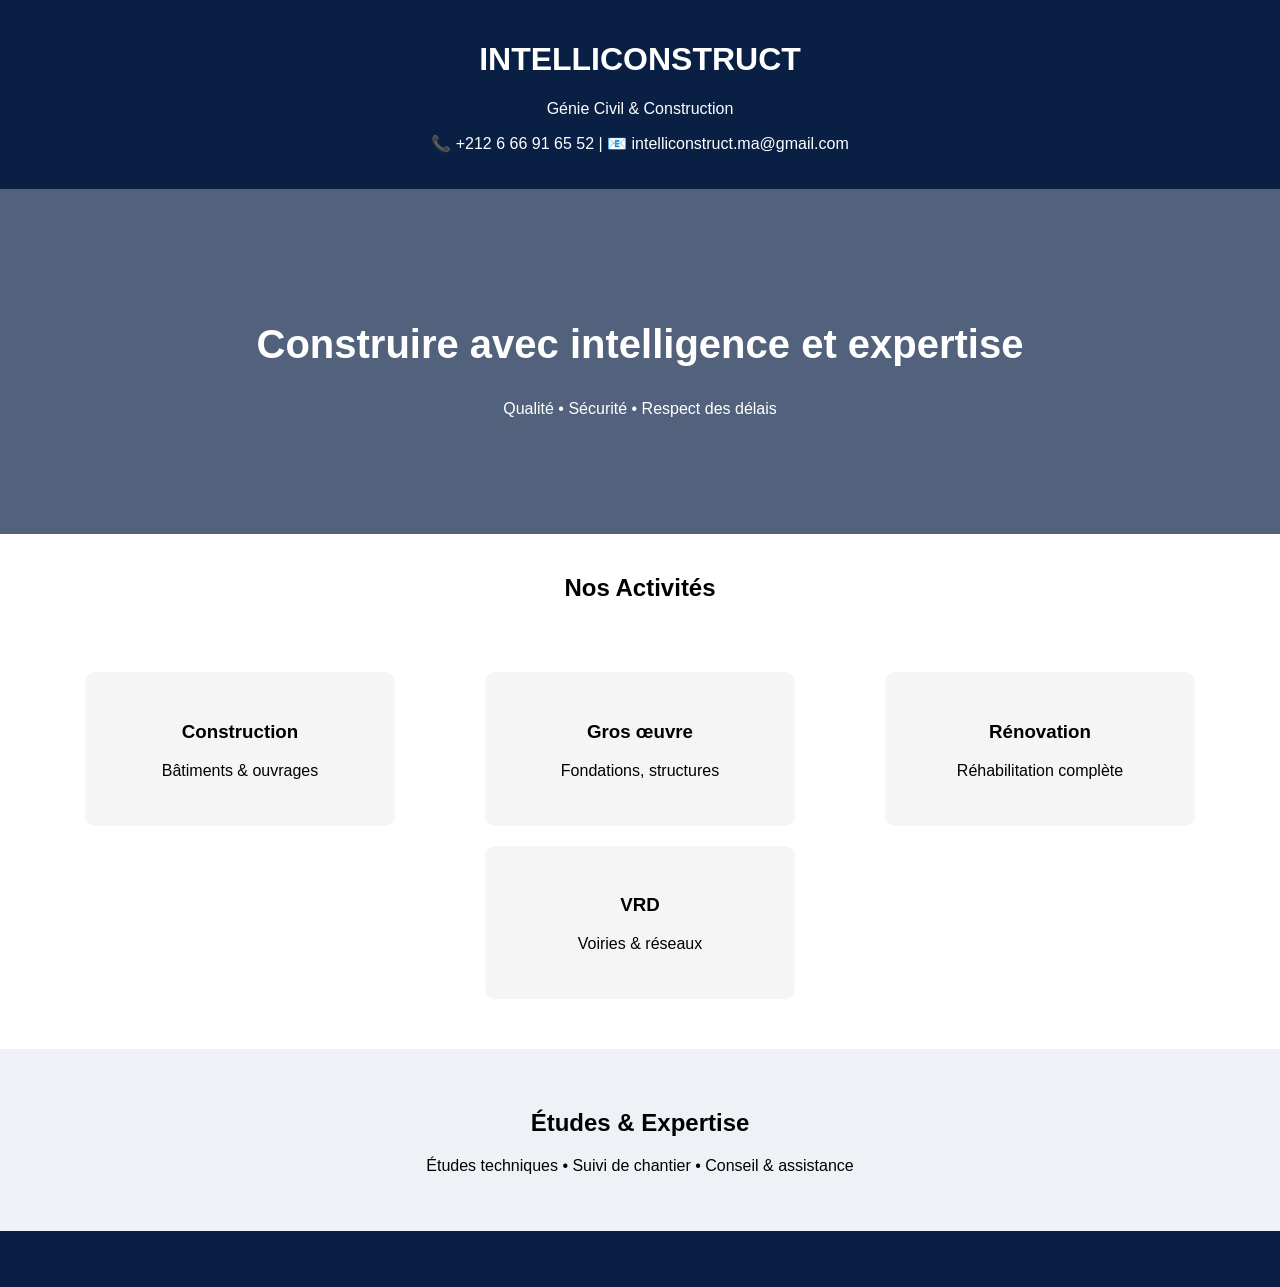
==== index.html @ 252be504 "Fix HTML formatting and structure" ====
<!DOCTYPE html>
<html lang="fr">
<head>
<meta charset="UTF-8">
<title>INTELLICONSTRUCT</title>

<style>
body {
  margin: 0;
  font-family: Arial, sans-serif;
}

/* HEADER */
header {
  background: #0a1f44;
  color: white;
  padding: 20px;
  text-align: center;
}

/* HERO */
.hero {
  background: linear-gradient(rgba(10,31,68,0.7), rgba(10,31,68,0.7)),
  url('https://images.unsplash.com/photo-1503387762-592deb58ef4e');
  background-size: cover;
  color: white;
  text-align: center;
  padding: 100px 20px;
}

.hero h2 {
  font-size: 40px;
}

/* ACTIVITES */
.section-title {
  text-align: center;
  margin-top: 40px;
}

.container {
  display: flex;
  justify-content: space-around;
  flex-wrap: wrap;
  padding: 40px;
}

.card {
  width: 250px;
  background: #f5f5f5;
  padding: 30px;
  margin: 10px;
  text-align: center;
  border-radius: 10px;
  transition: 0.3s;
  cursor: pointer;
}

.card:hover {
  background: #0a1f44;
  color: white;
  transform: translateY(-5px);
}

/* EXPERTISE */
.expertise {
  background: #eef2f7;
  padding: 40px;
  text-align: center;
}

/* FOOTER */
footer {
  background: #0a1f44;
  color: white;
  text-align: center;
  padding: 20px;
}
</style>

</head>

<body>

<header>
  <h1>INTELLICONSTRUCT</h1>
  <p>Génie Civil & Construction</p>
  <p>📞 +212 6 66 91 65 52 | 📧 intelliconstruct.ma@gmail.com</p>
</header>

<div class="hero">
  <h2>Construire avec intelligence et expertise</h2>
  <p>Qualité • Sécurité • Respect des délais</p>
</div>

<h2 class="section-title">Nos Activités</h2>

<div class="container">

  <div class="card" onclick="location.href='construction.html'">
    <h3>Construction</h3>
    <p>Bâtiments & ouvrages</p>
  </div>

  <div class="card" onclick="location.href='gros-oeuvre.html'">
    <h3>Gros œuvre</h3>
    <p>Fondations, structures</p>
  </div>

  <div class="card" onclick="location.href='renovation.html'">
    <h3>Rénovation</h3>
    <p>Réhabilitation complète</p>
  </div>

  <div class="card" onclick="location.href='vrd.html'">
    <h3>VRD</h3>
    <p>Voiries & réseaux</p>
  </div>

</div>

<div class="expertise">
  <h2>Études & Expertise</h2>
  <p>Études techniques • Suivi de chantier • Conseil & assistance</p>
</div>

<footer>
  <p></p>
</footer>

</body>
</html>
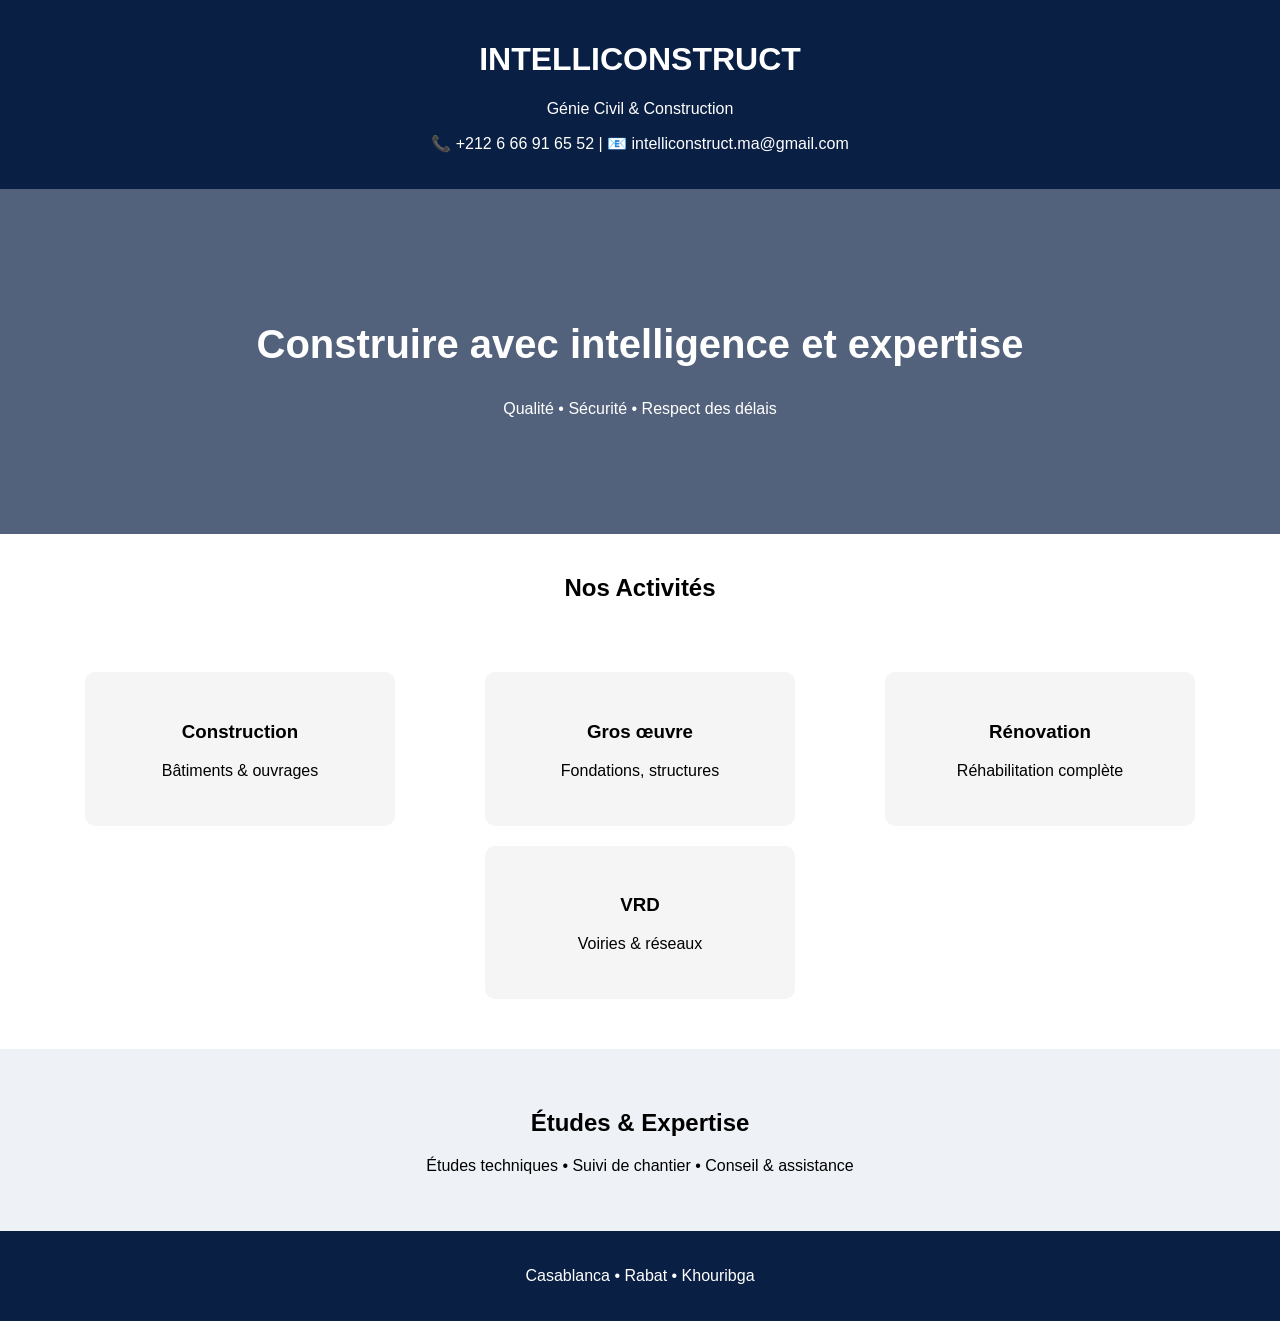
==== commit 6be6d162: "Update index.html" ====
--- a/index.html
+++ b/index.html
@@ -62,6 +62,25 @@
   transform: translateY(-5px);
 }
 
+/* DETAILS */
+#details {
+  display: none;
+  padding: 40px;
+}
+
+.back {
+  cursor: pointer;
+  color: blue;
+  margin-bottom: 20px;
+}
+
+/* IMAGES */
+img {
+  width: 300px;
+  margin-top: 10px;
+  border-radius: 10px;
+}
+
 /* EXPERTISE */
 .expertise {
   background: #eef2f7;
@@ -95,29 +114,32 @@
 
 <h2 class="section-title">Nos Activités</h2>
 
-<div class="container">
-
-  <div class="card" onclick="location.href='construction.html'">
+<div id="main" class="container">
+
+  <div class="card" onclick="openSection('construction')">
     <h3>Construction</h3>
     <p>Bâtiments & ouvrages</p>
   </div>
 
-  <div class="card" onclick="location.href='gros-oeuvre.html'">
+  <div class="card" onclick="openSection('gros')">
     <h3>Gros œuvre</h3>
     <p>Fondations, structures</p>
   </div>
 
-  <div class="card" onclick="location.href='renovation.html'">
+  <div class="card" onclick="openSection('renovation')">
     <h3>Rénovation</h3>
     <p>Réhabilitation complète</p>
   </div>
 
-  <div class="card" onclick="location.href='vrd.html'">
+  <div class="card" onclick="openSection('vrd')">
     <h3>VRD</h3>
     <p>Voiries & réseaux</p>
   </div>
 
 </div>
+
+<!-- ZONE DETAIL -->
+<div id="details"></div>
 
 <div class="expertise">
   <h2>Études & Expertise</h2>
@@ -125,8 +147,99 @@
 </div>
 
 <footer>
-  <p></p>
+  <p>Casablanca • Rabat • Khouribga</p>
 </footer>
+
+<script>
+
+function openSection(section) {
+
+  document.getElementById("main").style.display = "none";
+  const details = document.getElementById("details");
+  details.style.display = "block";
+
+  if(section === "construction") {
+    details.innerHTML = `
+      <div class="back" onclick="goBack()">⬅ Retour</div>
+      <h2>Construction</h2>
+
+      <h3 onclick="toggle('batiment')">Bâtiments</h3>
+      <div id="batiment" style="display:none;">
+        <p>Construction d'immeubles et villas.</p>
+        <img src="images/batiment.jpg">
+      </div>
+
+      <h3 onclick="toggle('industriel')">Ouvrages industriels</h3>
+      <div id="industriel" style="display:none;">
+        <p>Hangars, usines, plateformes.</p>
+        <img src="images/industriel.jpg">
+      </div>
+    `;
+  }
+
+  if(section === "gros") {
+    details.innerHTML = `
+      <div class="back" onclick="goBack()">⬅ Retour</div>
+      <h2>Gros œuvre</h2>
+
+      <h3 onclick="toggle('fondations')">Fondations</h3>
+      <div id="fondations" style="display:none;">
+        <p>Semelles, radiers, pieux.</p>
+        <img src="images/fondation.jpg">
+      </div>
+
+      <h3 onclick="toggle('structure')">Structure</h3>
+      <div id="structure" style="display:none;">
+        <p>Béton armé, charpente.</p>
+        <img src="images/structure.jpg">
+      </div>
+    `;
+  }
+
+  if(section === "renovation") {
+    details.innerHTML = `
+      <div class="back" onclick="goBack()">⬅ Retour</div>
+      <h2>Rénovation</h2>
+
+      <h3 onclick="toggle('interieur')">Rénovation intérieure</h3>
+      <div id="interieur" style="display:none;">
+        <p>Aménagement et modernisation.</p>
+        <img src="images/interieur.jpg">
+      </div>
+    `;
+  }
+
+  if(section === "vrd") {
+    details.innerHTML = `
+      <div class="back" onclick="goBack()">⬅ Retour</div>
+      <h2>VRD</h2>
+
+      <h3 onclick="toggle('voirie')">Voirie</h3>
+      <div id="voirie" style="display:none;">
+        <p>Routes, trottoirs.</p>
+        <img src="images/voirie.jpg">
+      </div>
+
+      <h3 onclick="toggle('reseaux')">Réseaux</h3>
+      <div id="reseaux" style="display:none;">
+        <p>Eau, électricité, assainissement.</p>
+        <img src="images/reseaux.jpg">
+      </div>
+    `;
+  }
+}
+
+function goBack() {
+  document.getElementById("main").style.display = "flex";
+  document.getElementById("details").style.display = "none";
+}
+
+function toggle(id) {
+  const el = document.getElementById(id);
+  el.style.display = (el.style.display === "none") ? "block" : "none";
+}
+
+</script>
 
 </body>
 </html>
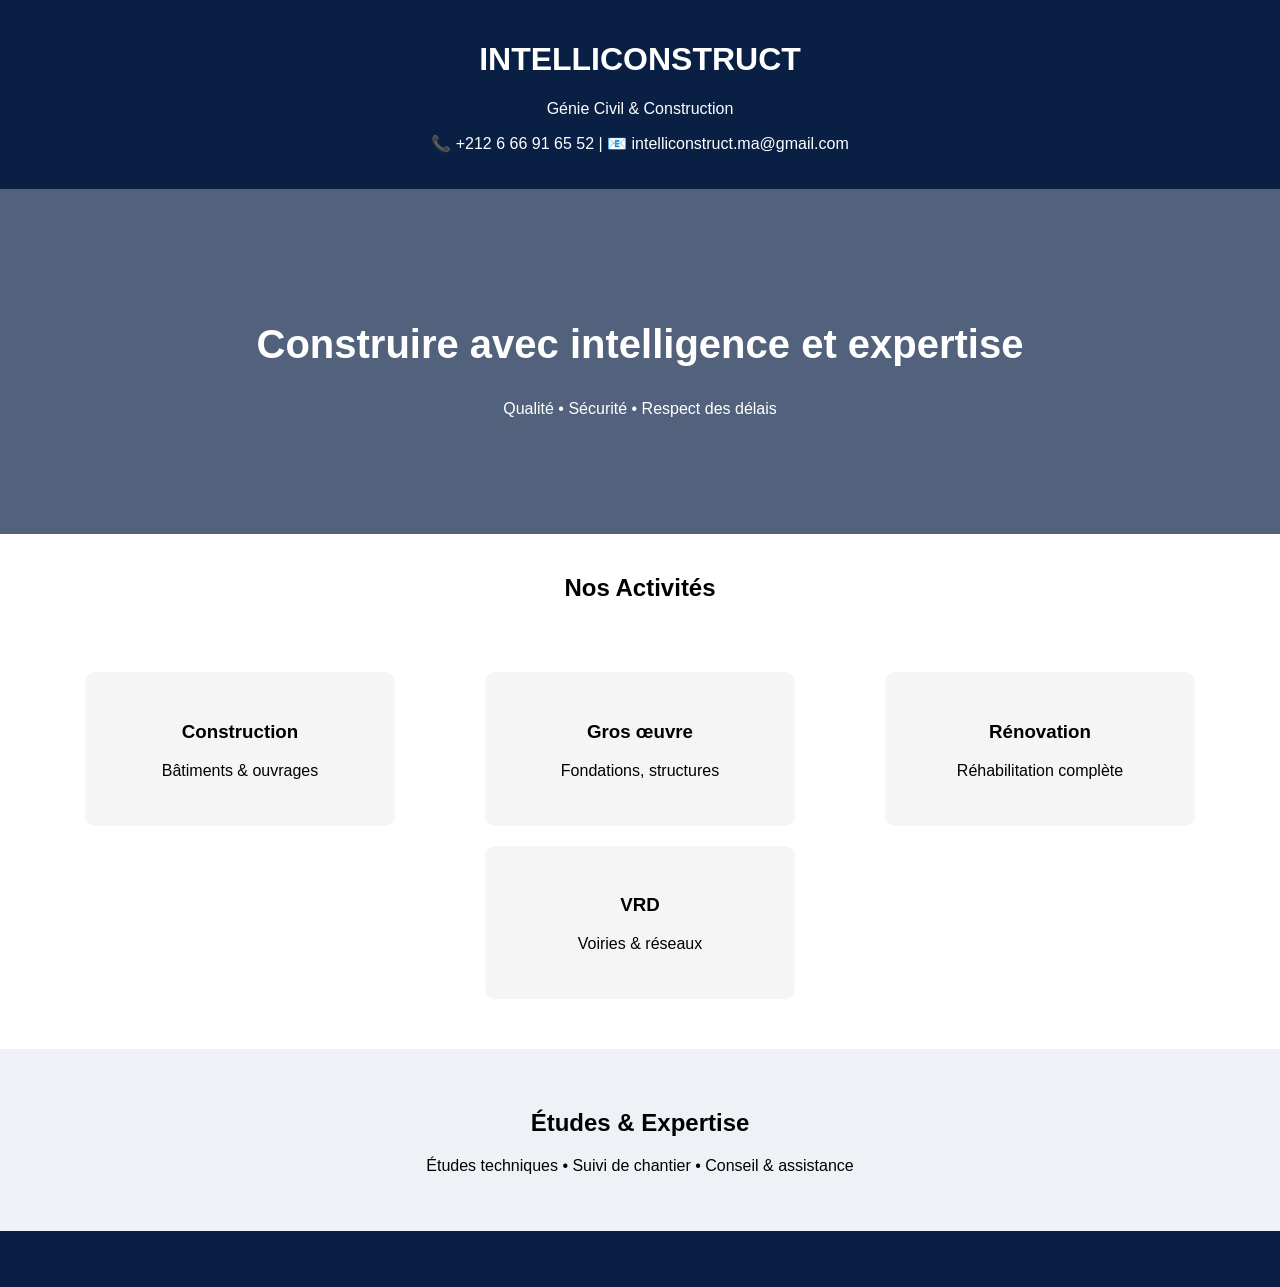
==== commit 1a4b845c: "Update index.html" ====
--- a/index.html
+++ b/index.html
@@ -147,7 +147,7 @@
 </div>
 
 <footer>
-  <p>Casablanca • Rabat • Khouribga</p>
+  <p></p>
 </footer>
 
 <script>
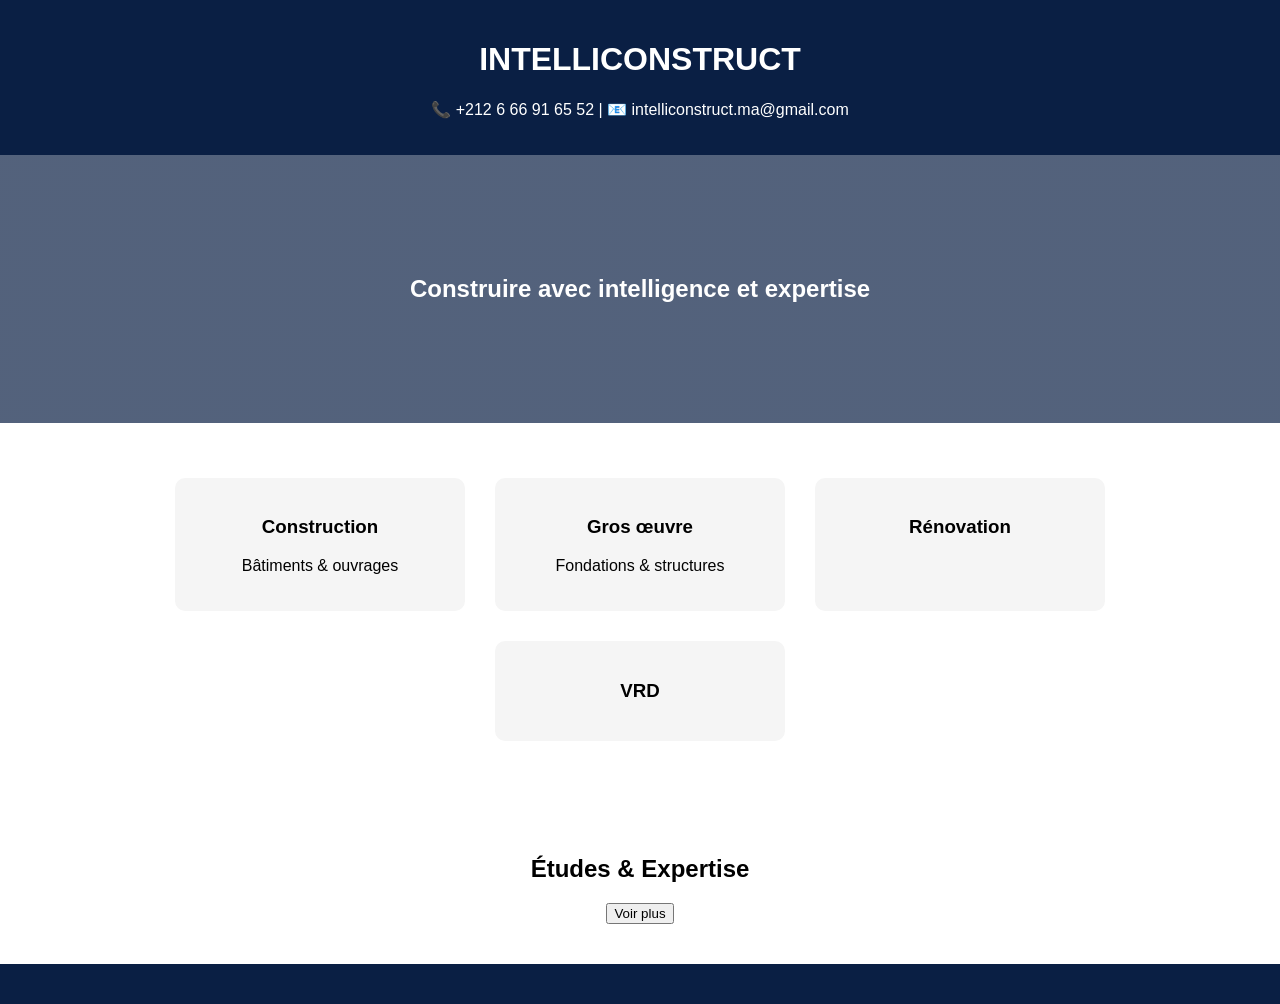
==== commit fa9dc84a: "Update index.html" ====
--- a/index.html
+++ b/index.html
@@ -5,241 +5,95 @@
 <title>INTELLICONSTRUCT</title>
 
 <style>
-body {
-  margin: 0;
-  font-family: Arial, sans-serif;
+body { margin:0; font-family:Arial; }
+
+header {
+  background:#0a1f44;
+  color:white;
+  text-align:center;
+  padding:20px;
 }
 
-/* HEADER */
-header {
-  background: #0a1f44;
-  color: white;
-  padding: 20px;
-  text-align: center;
-}
-
-/* HERO */
 .hero {
   background: linear-gradient(rgba(10,31,68,0.7), rgba(10,31,68,0.7)),
   url('https://images.unsplash.com/photo-1503387762-592deb58ef4e');
-  background-size: cover;
-  color: white;
-  text-align: center;
-  padding: 100px 20px;
-}
-
-.hero h2 {
-  font-size: 40px;
-}
-
-/* ACTIVITES */
-.section-title {
-  text-align: center;
-  margin-top: 40px;
+  background-size:cover;
+  color:white;
+  text-align:center;
+  padding:100px 20px;
 }
 
 .container {
-  display: flex;
-  justify-content: space-around;
-  flex-wrap: wrap;
-  padding: 40px;
+  display:flex;
+  flex-wrap:wrap;
+  justify-content:center;
+  padding:40px;
 }
 
 .card {
-  width: 250px;
-  background: #f5f5f5;
-  padding: 30px;
-  margin: 10px;
-  text-align: center;
-  border-radius: 10px;
-  transition: 0.3s;
-  cursor: pointer;
+  width:250px;
+  margin:15px;
+  padding:20px;
+  background:#f5f5f5;
+  text-align:center;
+  border-radius:10px;
+  cursor:pointer;
 }
 
 .card:hover {
-  background: #0a1f44;
-  color: white;
-  transform: translateY(-5px);
+  background:#0a1f44;
+  color:white;
 }
 
-/* DETAILS */
-#details {
-  display: none;
-  padding: 40px;
-}
-
-.back {
-  cursor: pointer;
-  color: blue;
-  margin-bottom: 20px;
-}
-
-/* IMAGES */
-img {
-  width: 300px;
-  margin-top: 10px;
-  border-radius: 10px;
-}
-
-/* EXPERTISE */
-.expertise {
-  background: #eef2f7;
-  padding: 40px;
-  text-align: center;
-}
-
-/* FOOTER */
 footer {
-  background: #0a1f44;
-  color: white;
-  text-align: center;
-  padding: 20px;
+  background:#0a1f44;
+  color:white;
+  text-align:center;
+  padding:20px;
 }
 </style>
-
 </head>
 
 <body>
 
 <header>
   <h1>INTELLICONSTRUCT</h1>
-  <p>Génie Civil & Construction</p>
   <p>📞 +212 6 66 91 65 52 | 📧 intelliconstruct.ma@gmail.com</p>
 </header>
 
 <div class="hero">
   <h2>Construire avec intelligence et expertise</h2>
-  <p>Qualité • Sécurité • Respect des délais</p>
 </div>
 
-<h2 class="section-title">Nos Activités</h2>
+<div class="container">
 
-<div id="main" class="container">
-
-  <div class="card" onclick="openSection('construction')">
+  <div class="card" onclick="location.href='construction.html'">
     <h3>Construction</h3>
     <p>Bâtiments & ouvrages</p>
   </div>
 
-  <div class="card" onclick="openSection('gros')">
+  <div class="card" onclick="location.href='gros-oeuvre.html'">
     <h3>Gros œuvre</h3>
-    <p>Fondations, structures</p>
+    <p>Fondations & structures</p>
   </div>
 
-  <div class="card" onclick="openSection('renovation')">
+  <div class="card" onclick="location.href='renovation.html'">
     <h3>Rénovation</h3>
-    <p>Réhabilitation complète</p>
   </div>
 
-  <div class="card" onclick="openSection('vrd')">
+  <div class="card" onclick="location.href='vrd.html'">
     <h3>VRD</h3>
-    <p>Voiries & réseaux</p>
   </div>
 
 </div>
 
-<!-- ZONE DETAIL -->
-<div id="details"></div>
-
-<div class="expertise">
+<div style="text-align:center; padding:40px;">
   <h2>Études & Expertise</h2>
-  <p>Études techniques • Suivi de chantier • Conseil & assistance</p>
+  <button onclick="location.href='expertise.html'">Voir plus</button>
 </div>
 
 <footer>
-  <p></p>
 </footer>
-
-<script>
-
-function openSection(section) {
-
-  document.getElementById("main").style.display = "none";
-  const details = document.getElementById("details");
-  details.style.display = "block";
-
-  if(section === "construction") {
-    details.innerHTML = `
-      <div class="back" onclick="goBack()">⬅ Retour</div>
-      <h2>Construction</h2>
-
-      <h3 onclick="toggle('batiment')">Bâtiments</h3>
-      <div id="batiment" style="display:none;">
-        <p>Construction d'immeubles et villas.</p>
-        <img src="images/batiment.jpg">
-      </div>
-
-      <h3 onclick="toggle('industriel')">Ouvrages industriels</h3>
-      <div id="industriel" style="display:none;">
-        <p>Hangars, usines, plateformes.</p>
-        <img src="images/industriel.jpg">
-      </div>
-    `;
-  }
-
-  if(section === "gros") {
-    details.innerHTML = `
-      <div class="back" onclick="goBack()">⬅ Retour</div>
-      <h2>Gros œuvre</h2>
-
-      <h3 onclick="toggle('fondations')">Fondations</h3>
-      <div id="fondations" style="display:none;">
-        <p>Semelles, radiers, pieux.</p>
-        <img src="images/fondation.jpg">
-      </div>
-
-      <h3 onclick="toggle('structure')">Structure</h3>
-      <div id="structure" style="display:none;">
-        <p>Béton armé, charpente.</p>
-        <img src="images/structure.jpg">
-      </div>
-    `;
-  }
-
-  if(section === "renovation") {
-    details.innerHTML = `
-      <div class="back" onclick="goBack()">⬅ Retour</div>
-      <h2>Rénovation</h2>
-
-      <h3 onclick="toggle('interieur')">Rénovation intérieure</h3>
-      <div id="interieur" style="display:none;">
-        <p>Aménagement et modernisation.</p>
-        <img src="images/interieur.jpg">
-      </div>
-    `;
-  }
-
-  if(section === "vrd") {
-    details.innerHTML = `
-      <div class="back" onclick="goBack()">⬅ Retour</div>
-      <h2>VRD</h2>
-
-      <h3 onclick="toggle('voirie')">Voirie</h3>
-      <div id="voirie" style="display:none;">
-        <p>Routes, trottoirs.</p>
-        <img src="images/voirie.jpg">
-      </div>
-
-      <h3 onclick="toggle('reseaux')">Réseaux</h3>
-      <div id="reseaux" style="display:none;">
-        <p>Eau, électricité, assainissement.</p>
-        <img src="images/reseaux.jpg">
-      </div>
-    `;
-  }
-}
-
-function goBack() {
-  document.getElementById("main").style.display = "flex";
-  document.getElementById("details").style.display = "none";
-}
-
-function toggle(id) {
-  const el = document.getElementById(id);
-  el.style.display = (el.style.display === "none") ? "block" : "none";
-}
-
-</script>
 
 </body>
 </html>
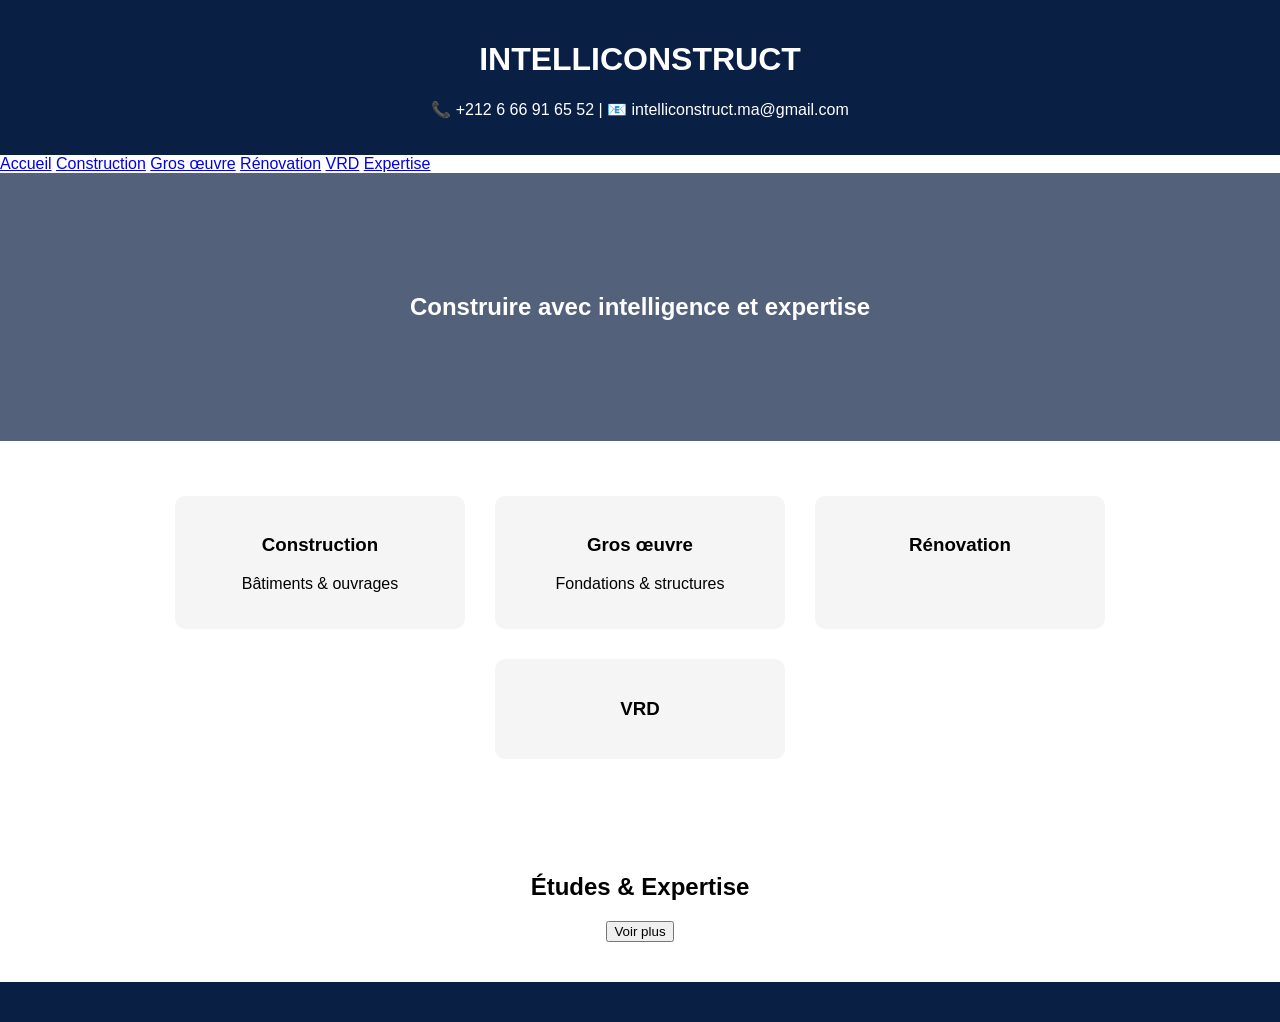
==== commit d99872bf: "Update index.html" ====
--- a/index.html
+++ b/index.html
@@ -3,6 +3,9 @@
 <head>
 <meta charset="UTF-8">
 <title>INTELLICONSTRUCT</title>
+
+<link rel="stylesheet" href="style.css">
+</head>
 
 <style>
 body { margin:0; font-family:Arial; }
@@ -61,6 +64,15 @@
   <p>📞 +212 6 66 91 65 52 | 📧 intelliconstruct.ma@gmail.com</p>
 </header>
 
+<nav>
+  <a href="index.html">Accueil</a>
+  <a href="construction.html">Construction</a>
+  <a href="gros-oeuvre.html">Gros œuvre</a>
+  <a href="renovation.html">Rénovation</a>
+  <a href="vrd.html">VRD</a>
+  <a href="expertise.html">Expertise</a>
+</nav>  
+
 <div class="hero">
   <h2>Construire avec intelligence et expertise</h2>
 </div>
